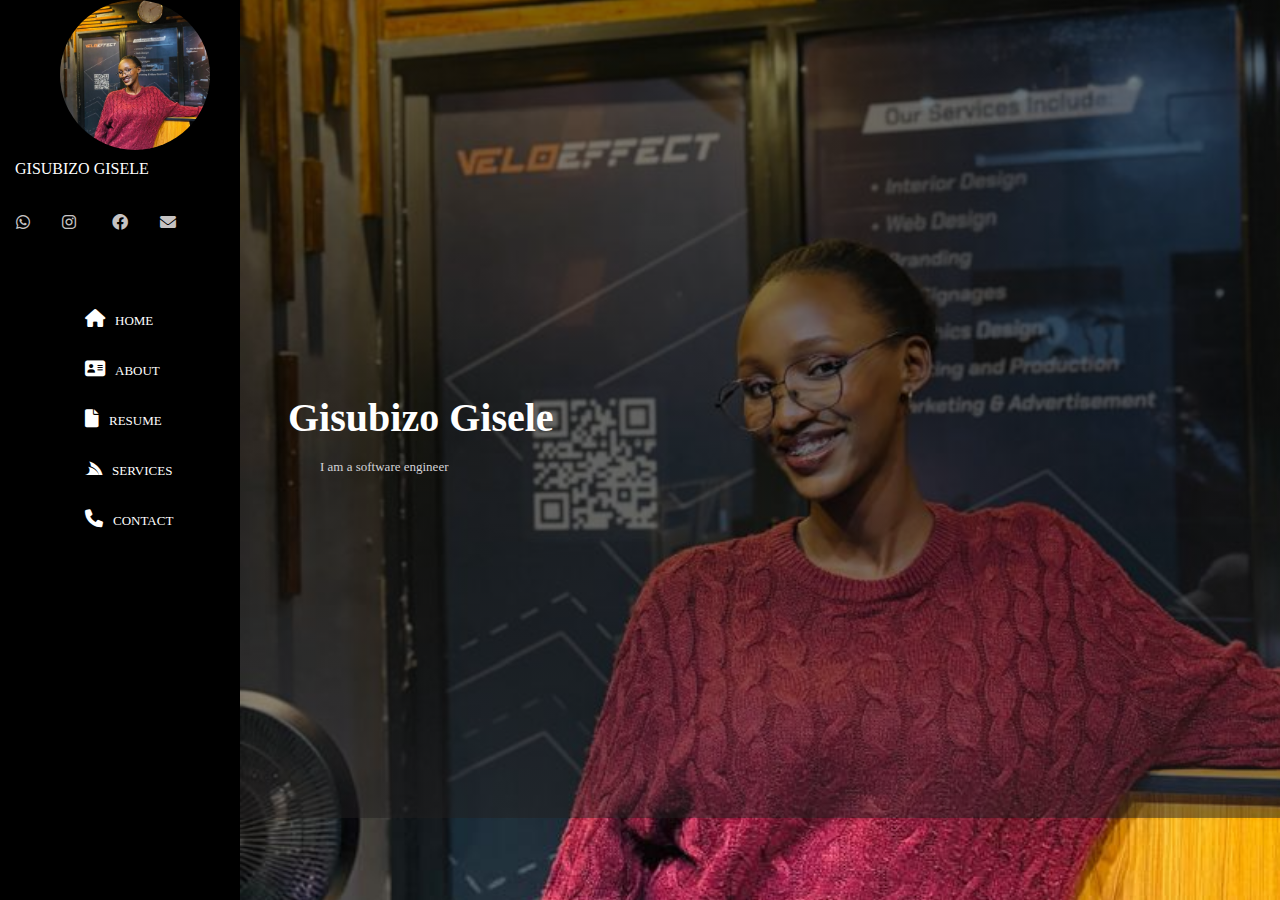
==== index.html @ d88c12ae "First release of my portifolio" ====
<!DOCTYPE html>
<html lang="en">
<head>
    <meta charset="UTF-8">
    <meta name="viewport" content="width=device-width, initial-scale=1.0">
    <link rel="stylesheet" href="style.css">
    <title>Personal portifolio</title>
    <link href="https://cdnjs.cloudflare.com/ajax/libs/font-awesome/6.0.0-beta3/css/all.min.css" rel="stylesheet">


    <link rel="stylesheet" href="https://cdnjs.cloudflare.com/ajax/libs/font-awesome/4.7.0/css/font-awesome.css" integrity="sha512-5A8nwdMOWrSz20fDsjczgUidUBR8liPYU+WymTZP1lmY9G6Oc7HlZv156XqnsgNUzTyMefFTcsFH/tnJE/+xBg==" crossorigin="anonymous" referrerpolicy="no-referrer" />
</head>
<body class="index-page">
   
   
    <section>
        <div class="nav">
            <div class="icons">
                <img src="me 22.jpg" alt="Profile Picture" class="round-image">

                <p>GISUBIZO GISELE</p>
                <i class="fa-brands fa-whatsapp" style="color: #c6c3c3;"></i><i class="fa-brands fa-instagram" style="color: #c6c3c3;"></i>
         
                <i class="fa-brands fa-facebook" style="color: #c6c3c3;"></i><i class="fa-solid fa-envelope" style="color: #c6c3c3;"></i>
            </div>
            <ul>
               
                <li><a href="index.html"><i class="fa-sharp fa-solid fa-house" style="color: #ffff;"></i>HOME</a></li>
                    <li><a href="about.html"><i class="fa-solid fa-address-card" style="color: #ffff;"></i>ABOUT</a></li>
                    <li><a href="resume.html"><i class="fa-sharp fa-solid fa-file" style="color: #ffff;"></i></i>RESUME</a></li>
                    <li><a href="services.html"><i class="fa-brands fa-servicestack" style="color: #ffff;"></i>SERVICES</a></li>
                    <li><a href="contact.html"><i class="fa-duotone fa-solid fa-phone" style="color: #ffff;"></i></i>CONTACT</a></li>
            </ul>
            
        </div>
        </section>
        <section class="content">
            <h1>Gisubizo Gisele</h1> <br>
           <p> I am a software engineer</p>
    
        </section>
        
</body>
</html>
---- style.css ----
.eb-garamond {
  font-family: "EB Garamond", serif;
  font-optical-sizing: auto;
  font-weight:400;
  font-style: italic;
}

*{
    margin: 0;
    padding: 0;
}
.index-page{
    background-color: rgb(0, 0, 0);
    background-image:linear-gradient(rgba(0, 0, 0, 0.5),rgba(0,0,0,0.5),rgba(33, 30, 30, 0.5)),url('me\ 22.jpg') ;
   background-size: cover;
   height: 73.1vh;
   background-position: 15rem;
background-repeat: no-repeat;

}
.round-image {
    width: 150px; /* Adjust to the desired size */
    height: 150px; /* Ensure height and width are equal */
    border-radius: 50%; /* Makes the image round */
    object-fit: cover; /* Ensures the image covers the area without stretching */
    position: absolute;
    top: -0.5px;
    
  }
.icons i{
    margin-bottom: 3rem;
    padding: 1em;
}
.icons p{
    color: #ffffff;
    margin-bottom: 20px;
    margin-left: 15px;
}

.nav{

    margin-top: 10rem;
    padding: 0;

}
.nav ul li {
    padding: 15px; 
 
  }
.nav a{
    text-decoration: none;
    color: #ffffff;
    display: block;
    font-family: 'Times New Roman', Times, serif;
   
    
    font-weight:lighter;
 font-size: small;
    margin-left: 70px;
    
}
.nav ul li i {
    margin-right: 10px; /* Adds space between icon and text */
    font-size: 18px; /* Adjust icon size */
  }
.content{
    color: #ffffff;
    margin-left: 18rem;
    position: relative;
    top: -150px;
}  
.content p{
 font-weight:lighter;
 font-size: small;
 color: rgb(211, 211, 216);
 margin-left: 2rem;
}
.content h1{
    font-weight: bolder;
    font-size:40px;
   
}
















*{
    margin: 0;
    padding: 0;
}

.nuv a{
    color: #fff;
    text-decoration: none;
    padding: 2em;
    font-size: 13px;


}
.nuv ul{
    display: flex;
    text-decoration: none;
    list-style-type: none;
    justify-content: left;
}
.nuv ul li{
    font-family: 'Times New Roman', Times, serif;
}

.about-page{
    background-color: black;
    color: #fff;
    font-family: sans-serif,Arial, Helvetica, sans-serif;

}

.about-content{
    text-align: left;
    padding: 10px;
    margin-left: 700px;
    max-width: 300rem;
    font-size: 15px;
    margin-top: 80px;
    
}
.about-content p{
    font-weight:lighter;
}
.about-content h1{
    margin-bottom: 1em;
    font-size:800;
}

img{
     border-radius: 100px;
    position:absolute;
    top: 40px;
    margin-left: 60px;
    width: 500px;

}





















.resume-page{
    background-color: black;
    color: #fff;
}
.resume img{
    width: 500px;
    height: 240px;
    border-radius: 32px;
   
    object-fit: cover;
    position:absolute;
    top:70px;
    left: -61px;
}
.content-resume{
    font-size: 15px;
    width: 73rem;
    padding:16px;
    margin-top: 20px;
    display: inline-flex;
  
}

.content-resume ul{
    list-style-type: none;
    
}

.r2,r3,r4,r5{
padding: 30px;

}

header{
margin-top: 17rem;
}

.sect1{
margin: 10px;
}
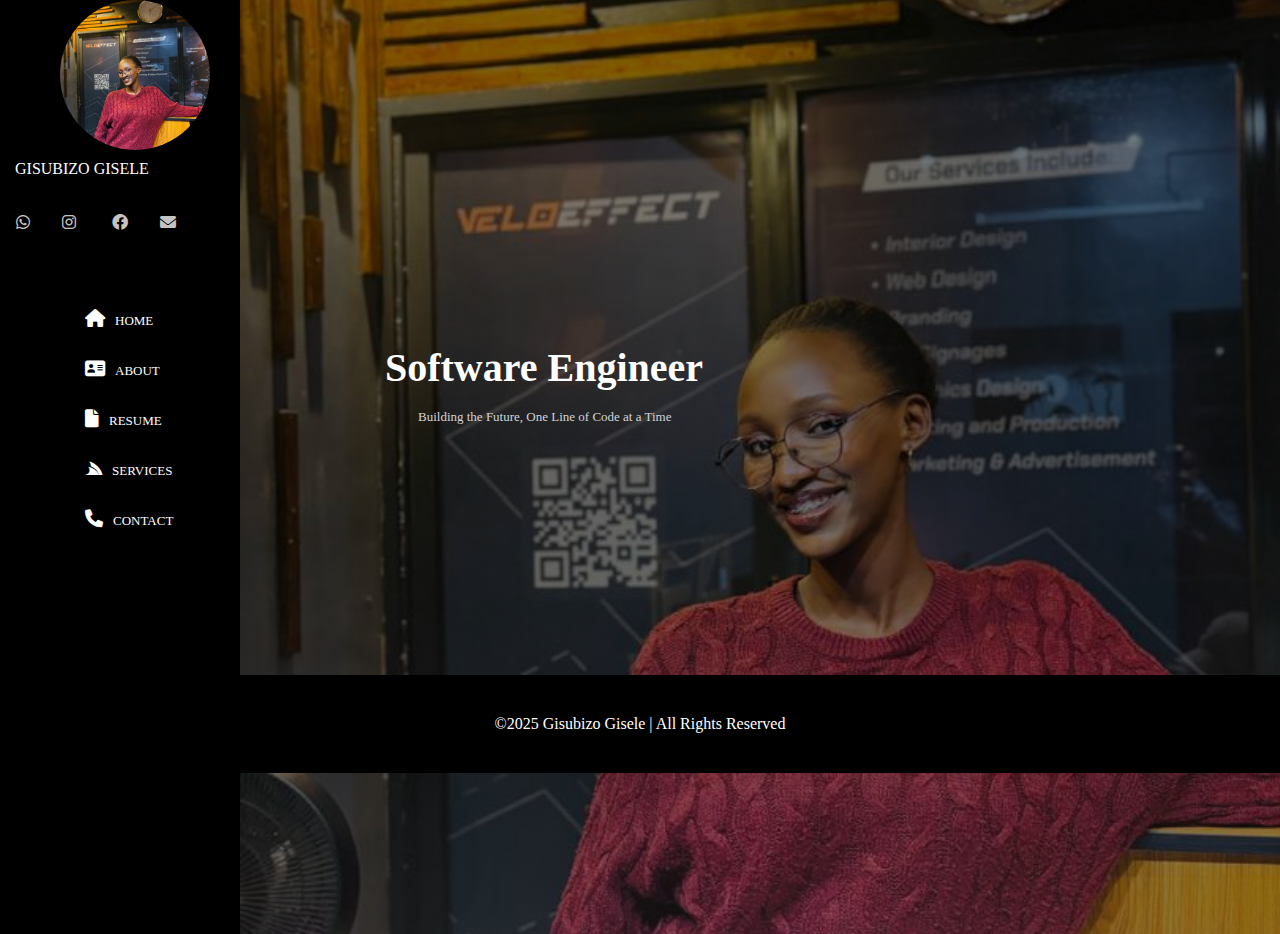
==== commit 7d6ec366: "Second phase of my portifolio website" ====
--- a/index.html
+++ b/index.html
@@ -35,10 +35,12 @@
         </div>
         </section>
         <section class="content">
-            <h1>Gisubizo Gisele</h1> <br>
-           <p> I am a software engineer</p>
+            <h1>Software Engineer</h1> <br>
+           <p> Building the Future, One Line of Code at a Time</p>
     
         </section>
-        
+      <footer>
+        &copy;2025 Gisubizo Gisele | All Rights Reserved
+      </footer>  
 </body>
 </html>--- a/style.css
+++ b/style.css
@@ -14,7 +14,7 @@
     background-color: rgb(0, 0, 0);
     background-image:linear-gradient(rgba(0, 0, 0, 0.5),rgba(0,0,0,0.5),rgba(33, 30, 30, 0.5)),url('me\ 22.jpg') ;
    background-size: cover;
-   height: 73.1vh;
+   height: 86vh;
    background-position: 15rem;
 background-repeat: no-repeat;
 
@@ -68,20 +68,34 @@
     color: #ffffff;
     margin-left: 18rem;
     position: relative;
-    top: -150px;
+    top: -250px;
 }  
 .content p{
  font-weight:lighter;
  font-size: small;
  color: rgb(211, 211, 216);
- margin-left: 2rem;
+ margin-left: 10em;
 }
 .content h1{
     font-weight: bolder;
     font-size:40px;
-   
-}
-
+    margin-right: 12em;
+    
+   
+}
+footer{
+    background-color: black;
+    color: rgb(255, 255, 255);
+    padding: 40px 90px; /* Increase padding to make the footer taller */
+    text-align: center;
+    position: relative;
+    bottom: 0;
+  }
+
+  .footer p {
+    margin: 0;
+    font-size: 16px;
+  }
 
 
 
@@ -126,6 +140,23 @@
     font-family: sans-serif,Arial, Helvetica, sans-serif;
 
 }
+
+.quote {
+    font-size: 14px;
+    justify-content: right;
+    position: absolute;
+    left: -20em;
+    top: 50em;
+    font-style: italic;
+    color: #ffffff;
+    max-width: 200px;
+    margin-top: 10px;
+    margin-left: 20em;
+    padding: 10px;
+    background-color: #000000;
+    border-left: 2.5px solid #ffffff;
+    border-radius: 5px;
+  }
 
 .about-content{
     text-align: left;
@@ -212,4 +243,180 @@
 
 .sect1{
 margin: 10px;
-}+}
+
+
+
+
+
+
+
+
+
+
+
+
+
+
+
+
+
+
+
+*{
+    margin: 0;
+    padding: 0;
+}
+
+body{
+    background-color: black;
+    color: #fff;
+    
+   
+    
+}
+
+.nuv-contact a{
+    color: #fff;
+    text-decoration: none;
+    padding: 2em;
+    font-size: 13px;
+}
+
+.nuv-contact ul{
+    display: flex;
+    text-decoration: none;
+    list-style-type: none;
+    justify-content: left;
+}
+
+
+.nuv-contact{
+    font-family: 'Times New Roman', Times, serif;
+}
+
+.contact-form{
+   justify-content: center;
+   
+   margin-top: 1em;
+    margin-left: 20em;
+        background-color: rgba(0, 0, 0, 0.6);  
+        padding:15px;
+        border-radius: 20px;  
+        border: 6px solid #ccc; 
+        box-shadow: 0 4px 8px rgba(0, 0, 0, 0.4); 
+        width: 500px;
+        text-align: center;   
+        max-height: 150vh;
+    
+}
+
+.contact-form h1{
+
+margin-top:3rem;
+margin-bottom: 10px;
+}
+
+.contact-form input,textarea{
+    
+    width: 70%;           
+    padding: 10px;
+    margin: 10px 0;
+    background-color: rgba(255, 255, 255, 0.2); 
+    color: white;         
+    border: 1px solid #fff; 
+    border-radius: 5px;   
+}
+.contact-form p{
+    color: #fff;
+    font-size: 15px;
+}
+.contact-form p{
+    position: absolute;
+    left: 23em;
+}
+.contact-form button{
+    background-color: #000000; 
+  color: white;               
+  padding: 10px 20px;
+  border: none;
+  border-radius: 5px;
+  cursor: pointer;
+  width: 100%;
+  margin-top: 10px;
+}
+
+.contact-form button:hover {
+    color: black;
+    background-color: #ffffff; 
+  }
+
+
+
+
+
+
+
+  *{
+    margin: 0;
+    padding: 0;
+}
+
+.service{
+    background-image:linear-gradient(rgba(0, 0, 0, 0.6),rgba(0,0,0,0.6),rgba(33, 30, 30, 0.6)),url('img/port.jpg') ;
+    color: #fff;
+    
+   
+    
+}
+
+.nuv-services a{
+    color: #fff;
+    text-decoration: none;
+    padding: 2em;
+    font-size: 13px;
+}
+
+.nuv-services ul{
+    display: flex;
+    text-decoration: none;
+    list-style-type: none;
+    justify-content: left;
+}
+
+
+.nuv-services{
+    font-family: 'Times New Roman', Times, serif;
+}
+
+h1{
+    margin-top: 50px;
+    text-align: center;
+    font-size: 60px;
+
+}
+
+.service-content{
+    margin-top: 50px;
+    display: flex;
+    padding: 30px;
+    justify-content: space-between;
+    gap: 20px;
+    padding: 40px;
+}
+
+.service-box{
+    background-color: rgba(80, 78, 78, 0.5); /* Semi-transparent background */
+    color: white; /* Text color for contrast */
+    padding: 20px;
+    border-radius: 10px;
+    width: 30%;
+    border: 5px solid rgb(0, 0, 0);
+    box-shadow: 0 4px 8px rgba(0, 0, 0, 0.2); /* Light shadow for depth */
+    transition: transform 0.3s ease;
+}
+.service-box h3{
+margin: 20px;
+font-size: 25px;
+}
+
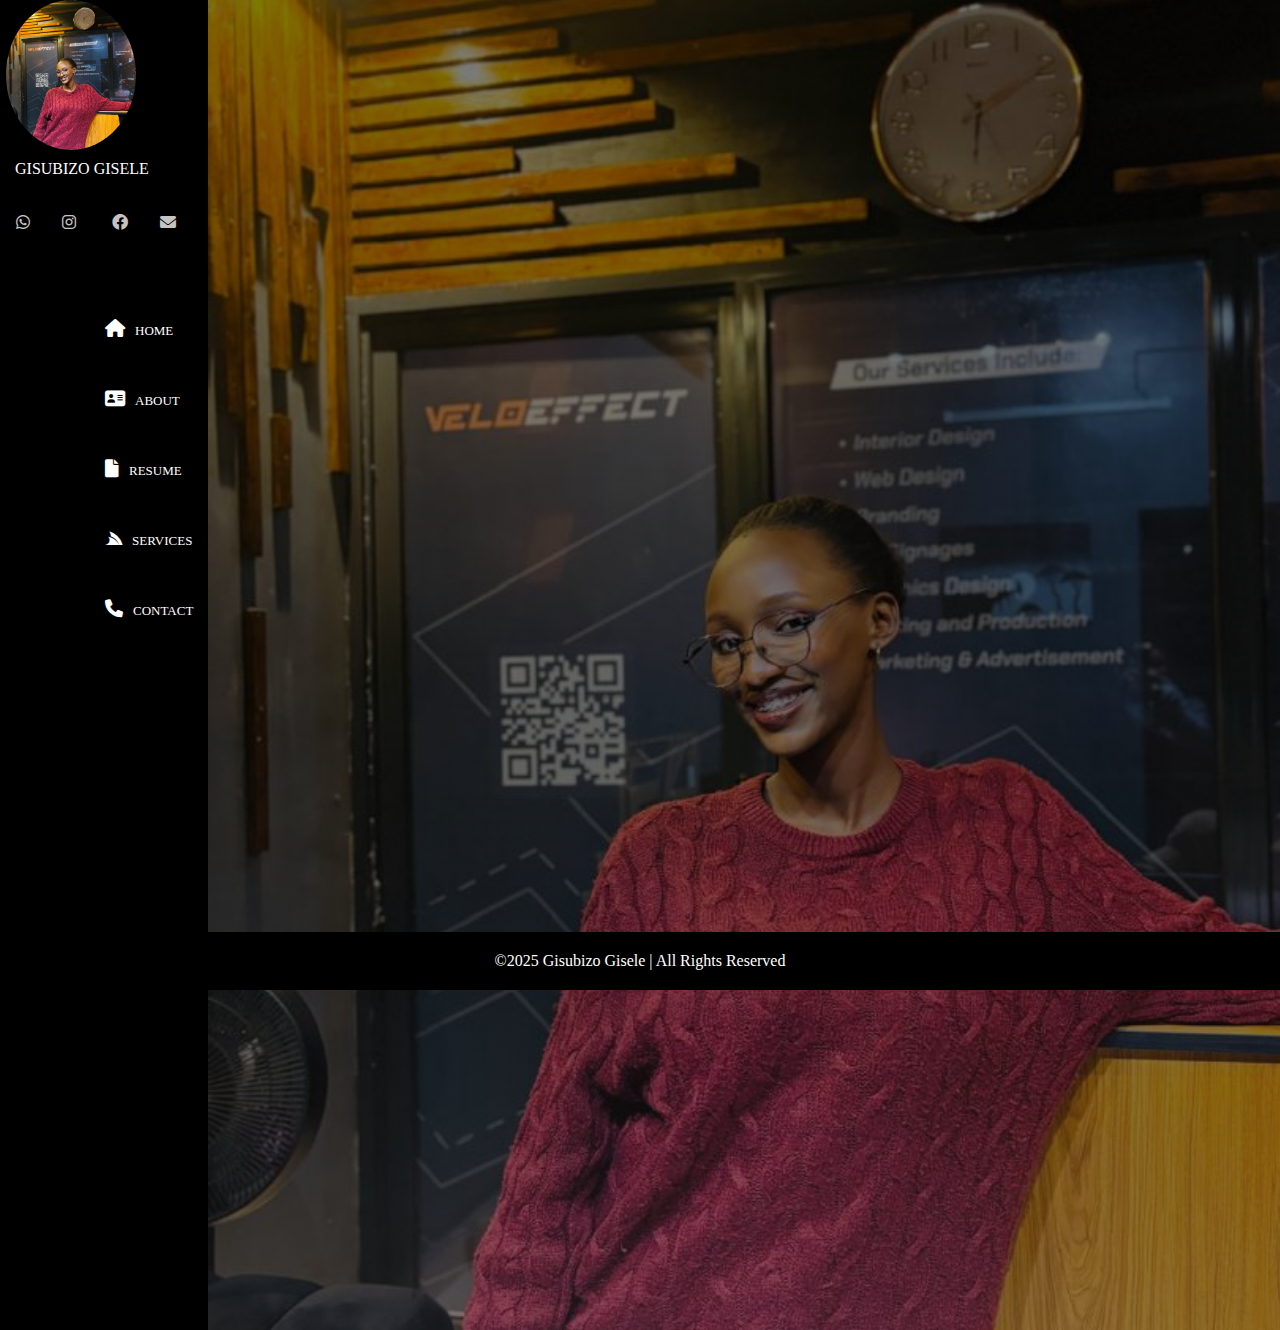
==== commit 474c4974: "almost to the finish line" ====
--- a/index.html
+++ b/index.html
@@ -36,8 +36,10 @@
         </section>
         <section class="content">
             <h1>Software Engineer</h1> <br>
-           <p> Building the Future, One Line of Code at a Time</p>
-    
+            <p> Building the Future, One Line of Code at a Time</p>
+       
+<h6>Get Inspired</h6>
+
         </section>
       <footer>
         &copy;2025 Gisubizo Gisele | All Rights Reserved
--- a/style.css
+++ b/style.css
@@ -14,18 +14,19 @@
     background-color: rgb(0, 0, 0);
     background-image:linear-gradient(rgba(0, 0, 0, 0.5),rgba(0,0,0,0.5),rgba(33, 30, 30, 0.5)),url('me\ 22.jpg') ;
    background-size: cover;
-   height: 86vh;
-   background-position: 15rem;
+   height: 130vh;
+   background-position: 13rem;
 background-repeat: no-repeat;
 
 }
 .round-image {
-    width: 150px; /* Adjust to the desired size */
+    width: 130px; /* Adjust to the desired size */
     height: 150px; /* Ensure height and width are equal */
     border-radius: 50%; /* Makes the image round */
     object-fit: cover; /* Ensures the image covers the area without stretching */
     position: absolute;
     top: -0.5px;
+    margin-left: 5.5px;
     
   }
 .icons i{
@@ -38,6 +39,7 @@
     margin-left: 15px;
 }
 
+
 .nav{
 
     margin-top: 10rem;
@@ -59,16 +61,36 @@
  font-size: small;
     margin-left: 70px;
     
-}
+    
+}
+
+.nav ul li a {
+    text-decoration: none;
+    color: #fff; /* White text color by default */
+    padding: 10px 20px;
+    display: block;
+    background-color: transparent; /* No background by default */
+    transition: background-color 0.3s, color 0.3s;
+}
+
+.nav ul li a:hover {
+   
+    color: #ed2b2b; /* Keep text white on hover */
+    
+}
+
 .nav ul li i {
     margin-right: 10px; /* Adds space between icon and text */
     font-size: 18px; /* Adjust icon size */
-  }
+  
+  }
+
+  
 .content{
     color: #ffffff;
     margin-left: 18rem;
     position: relative;
-    top: -250px;
+    top: -100rem;
 }  
 .content p{
  font-weight:lighter;
@@ -76,6 +98,13 @@
  color: rgb(211, 211, 216);
  margin-left: 10em;
 }
+.content h1::first-letter{
+    font-size: 3em;
+    font-weight: bold;
+    color: #ffffff;
+    text-shadow: 10px 10px 5px rgba(255, 25, 0, 0.671);
+}
+
 .content h1{
     font-weight: bolder;
     font-size:40px;
@@ -83,10 +112,20 @@
     
    
 }
+
+.content h6{
+    color: rgb(0, 0, 0);
+    font-family: 'Times New Roman', Times, serif;
+    margin-left:10em ;
+    margin-top: 5em;
+
+}
+
+
 footer{
     background-color: black;
     color: rgb(255, 255, 255);
-    padding: 40px 90px; /* Increase padding to make the footer taller */
+    padding: 20px 50px; /* Increase padding to make the footer taller */
     text-align: center;
     position: relative;
     bottom: 0;
@@ -131,7 +170,15 @@
     justify-content: left;
 }
 .nuv ul li{
+   
     font-family: 'Times New Roman', Times, serif;
+    transition:  color 0.3s;
+}
+
+.nuv ul li a:hover {
+   
+    color: #ed2b2b; /* Keep text white on hover */
+    
 }
 
 .about-page{
@@ -281,24 +328,33 @@
     text-decoration: none;
     padding: 2em;
     font-size: 13px;
-}
+    transition: background-color 0.3s, color 0.3s;
+}
+
 
 .nuv-contact ul{
     display: flex;
     text-decoration: none;
     list-style-type: none;
     justify-content: left;
-}
-
+   
+}
 
 .nuv-contact{
     font-family: 'Times New Roman', Times, serif;
 }
 
+
+.nuv-contact ul li a:hover {
+   
+    color: #ed2b2b; /* Keep text white on hover */
+    
+}
+
 .contact-form{
    justify-content: center;
    
-   margin-top: 1em;
+   margin-top: 2em;
     margin-left: 20em;
         background-color: rgba(0, 0, 0, 0.6);  
         padding:15px;
@@ -375,6 +431,13 @@
     text-decoration: none;
     padding: 2em;
     font-size: 13px;
+    transition: background-color 0.3s, color 0.3s;
+}
+
+.nuv-services ul li a:hover {
+   
+    color: #ed2b2b; /* Keep text white on hover */
+    
 }
 
 .nuv-services ul{
@@ -393,6 +456,7 @@
     margin-top: 50px;
     text-align: center;
     font-size: 60px;
+ 
 
 }
 
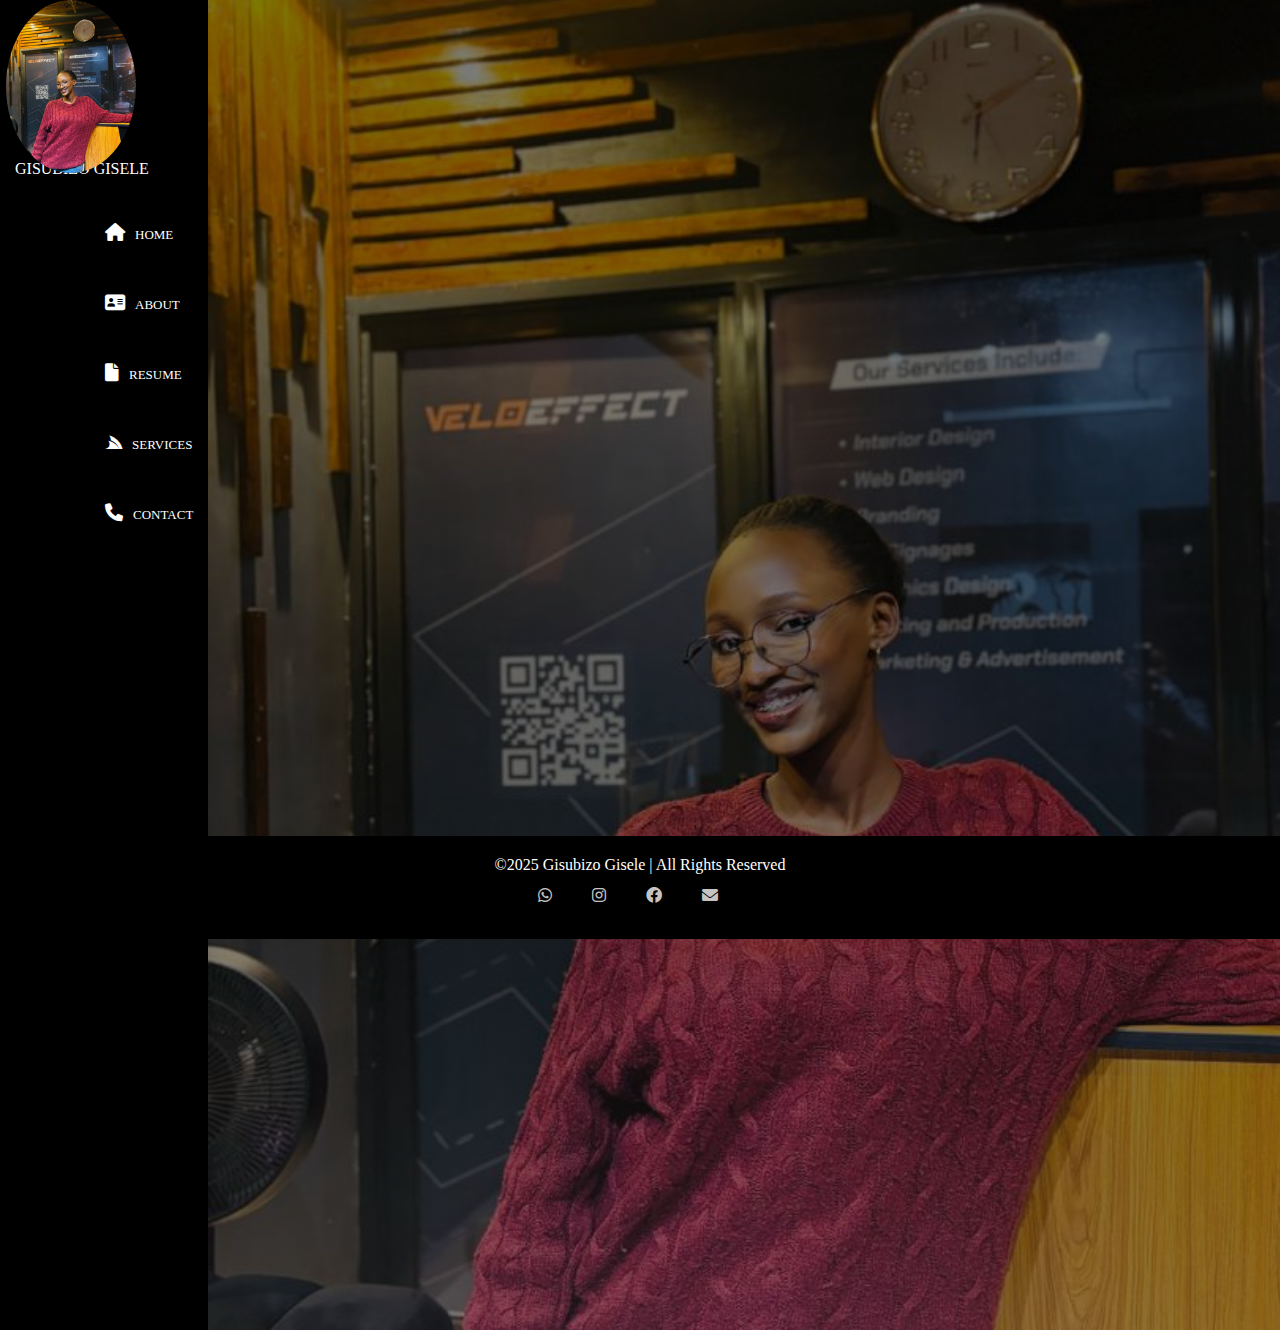
==== commit a45c36a8: "another round of modification" ====
--- a/index.html
+++ b/index.html
@@ -19,9 +19,7 @@
                 <img src="me 22.jpg" alt="Profile Picture" class="round-image">
 
                 <p>GISUBIZO GISELE</p>
-                <i class="fa-brands fa-whatsapp" style="color: #c6c3c3;"></i><i class="fa-brands fa-instagram" style="color: #c6c3c3;"></i>
-         
-                <i class="fa-brands fa-facebook" style="color: #c6c3c3;"></i><i class="fa-solid fa-envelope" style="color: #c6c3c3;"></i>
+                
             </div>
             <ul>
                
@@ -43,6 +41,10 @@
         </section>
       <footer>
         &copy;2025 Gisubizo Gisele | All Rights Reserved
+        <div class="icons-top">
+            <a href="https://wa.me/0798735953"><i class="fa-brands fa-whatsapp" style="color: #c6c3c3;"></i></a><a href=""><i class="fa-brands fa-instagram" style="color: #c6c3c3;"></i></a>
+            <a href=""><i class="fa-brands fa-facebook" style="color: #c6c3c3;"></i></a><a href=""><i class="fa-solid fa-envelope" style="color: #c6c3c3;"></i></a>
+        </div>
       </footer>  
 </body>
 </html>--- a/style.css
+++ b/style.css
@@ -9,6 +9,8 @@
 *{
     margin: 0;
     padding: 0;
+  
+   
 }
 .index-page{
     background-color: rgb(0, 0, 0);
@@ -20,15 +22,30 @@
 
 }
 .round-image {
-    width: 130px; /* Adjust to the desired size */
-    height: 150px; /* Ensure height and width are equal */
-    border-radius: 50%; /* Makes the image round */
-    object-fit: cover; /* Ensures the image covers the area without stretching */
+    width: 130px; 
+    border-radius: 50%; 
+    object-fit: cover; 
     position: absolute;
     top: -0.5px;
     margin-left: 5.5px;
     
   }
+
+  .icons-top{
+    
+    display:flex;
+    margin-top: 13px;
+    padding-left: 28em;
+    width: 10em;
+    text-align: center;
+    text-indent: 20px;
+    height:2em ;
+    transition:background-color 0.3s, color 0.3s; ;
+   
+  }
+
+  
+
 .icons i{
     margin-bottom: 3rem;
     padding: 1em;
@@ -66,22 +83,22 @@
 
 .nav ul li a {
     text-decoration: none;
-    color: #fff; /* White text color by default */
+    color: #fff; 
     padding: 10px 20px;
     display: block;
-    background-color: transparent; /* No background by default */
+    background-color: transparent; 
     transition: background-color 0.3s, color 0.3s;
 }
 
 .nav ul li a:hover {
    
-    color: #ed2b2b; /* Keep text white on hover */
+    color: #ed2b2b;
     
 }
 
 .nav ul li i {
-    margin-right: 10px; /* Adds space between icon and text */
-    font-size: 18px; /* Adjust icon size */
+    margin-right: 10px; 
+    font-size: 18px; 
   
   }
 
@@ -125,7 +142,7 @@
 footer{
     background-color: black;
     color: rgb(255, 255, 255);
-    padding: 20px 50px; /* Increase padding to make the footer taller */
+    padding: 20px 50px; 
     text-align: center;
     position: relative;
     bottom: 0;
@@ -177,7 +194,7 @@
 
 .nuv ul li a:hover {
    
-    color: #ed2b2b; /* Keep text white on hover */
+    color: #ed2b2b; 
     
 }
 
@@ -347,14 +364,14 @@
 
 .nuv-contact ul li a:hover {
    
-    color: #ed2b2b; /* Keep text white on hover */
+    color: #ed2b2b; 
     
 }
 
 .contact-form{
    justify-content: center;
    
-   margin-top: 2em;
+   margin-top: 1em;
     margin-left: 20em;
         background-color: rgba(0, 0, 0, 0.6);  
         padding:15px;
@@ -436,8 +453,7 @@
 
 .nuv-services ul li a:hover {
    
-    color: #ed2b2b; /* Keep text white on hover */
-    
+    color: #ed2b2b; 
 }
 
 .nuv-services ul{
@@ -456,7 +472,7 @@
     margin-top: 50px;
     text-align: center;
     font-size: 60px;
- 
+    text-decoration: dashed 2px solid red;
 
 }
 
@@ -470,13 +486,13 @@
 }
 
 .service-box{
-    background-color: rgba(80, 78, 78, 0.5); /* Semi-transparent background */
-    color: white; /* Text color for contrast */
+    background-color: rgba(80, 78, 78, 0.5); 
+    color: white; 
     padding: 20px;
     border-radius: 10px;
     width: 30%;
     border: 5px solid rgb(0, 0, 0);
-    box-shadow: 0 4px 8px rgba(0, 0, 0, 0.2); /* Light shadow for depth */
+    box-shadow: 0 4px 8px rgba(0, 0, 0, 0.2); 
     transition: transform 0.3s ease;
 }
 .service-box h3{
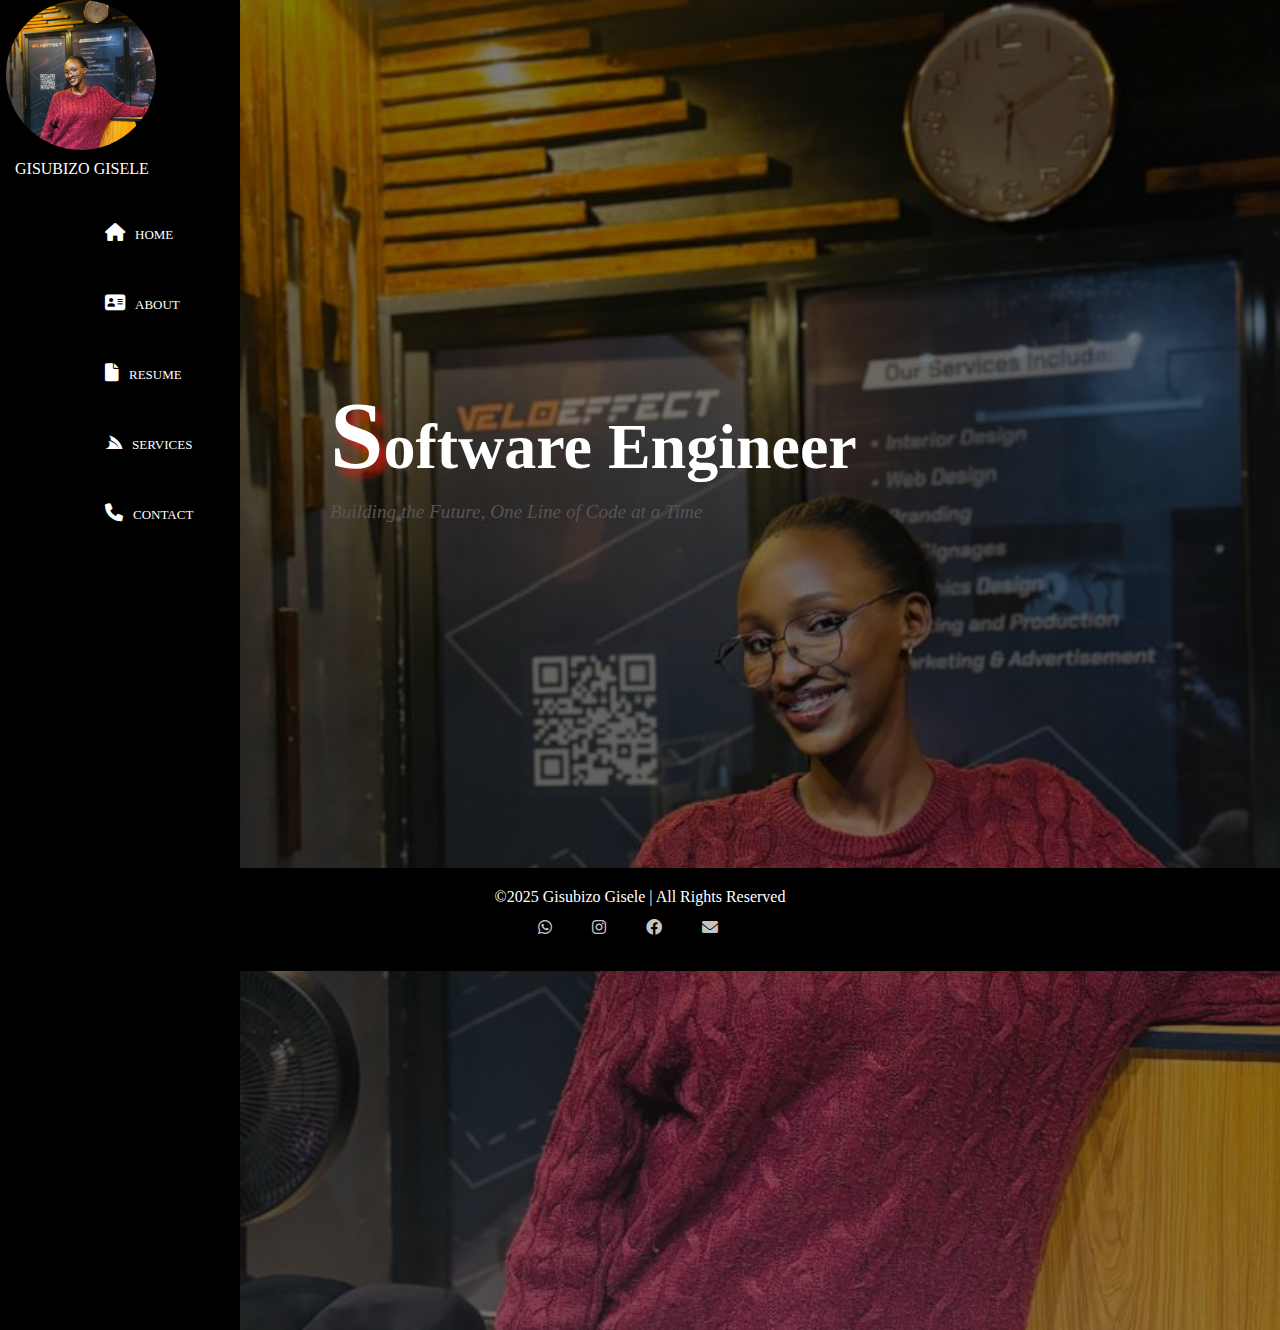
==== commit 167798be: "Finally we are heregit add --all!" ====
--- a/index.html
+++ b/index.html
@@ -34,16 +34,15 @@
         </section>
         <section class="content">
             <h1>Software Engineer</h1> <br>
-            <p> Building the Future, One Line of Code at a Time</p>
+            <p> <i>Building the Future, One Line of Code at a Time</i></p>
        
-<h6>Get Inspired</h6>
 
         </section>
       <footer>
         &copy;2025 Gisubizo Gisele | All Rights Reserved
         <div class="icons-top">
-            <a href="https://wa.me/0798735953"><i class="fa-brands fa-whatsapp" style="color: #c6c3c3;"></i></a><a href=""><i class="fa-brands fa-instagram" style="color: #c6c3c3;"></i></a>
-            <a href=""><i class="fa-brands fa-facebook" style="color: #c6c3c3;"></i></a><a href=""><i class="fa-solid fa-envelope" style="color: #c6c3c3;"></i></a>
+            <a href="https://wa.me/0798735953"><i class="fa-brands fa-whatsapp" style="color: #c6c3c3;"></i></a><a href="https://www.instagram.com/_gisubizo_"><i class="fa-brands fa-instagram" style="color: #c6c3c3;"></i></a>
+            <a href=""><i class="fa-brands fa-facebook" style="color: #c6c3c3;"></i></a><a href="mailto:gisubizogisele88@gmail.com"><i class="fa-solid fa-envelope" style="color: #c6c3c3;"></i></a>
         </div>
       </footer>  
 </body>
--- a/style.css
+++ b/style.css
@@ -9,6 +9,8 @@
 *{
     margin: 0;
     padding: 0;
+   
+
   
    
 }
@@ -17,12 +19,14 @@
     background-image:linear-gradient(rgba(0, 0, 0, 0.5),rgba(0,0,0,0.5),rgba(33, 30, 30, 0.5)),url('me\ 22.jpg') ;
    background-size: cover;
    height: 130vh;
-   background-position: 13rem;
+   background-position: 15rem;
 background-repeat: no-repeat;
 
+
 }
 .round-image {
-    width: 130px; 
+    width: 150px;
+    height: 150px; 
     border-radius: 50%; 
     object-fit: cover; 
     position: absolute;
@@ -103,49 +107,48 @@
   }
 
   
-.content{
-    color: #ffffff;
-    margin-left: 18rem;
-    position: relative;
-    top: -100rem;
-}  
+  .content {
+    padding: 10px;
+  margin-left: 20em;
+  position: absolute;
+  top: 20em;
+  color: #ffffff;
+}
+
+.content h1 {
+    font-size: 4em;
+
+    display: inline-block;
+}
+
 .content p{
- font-weight:lighter;
- font-size: small;
- color: rgb(211, 211, 216);
- margin-left: 10em;
-}
+font-size: 14px;
+color: #f5f1f1;
+}
+
 .content h1::first-letter{
-    font-size: 3em;
-    font-weight: bold;
-    color: #ffffff;
-    text-shadow: 10px 10px 5px rgba(255, 25, 0, 0.671);
-}
-
-.content h1{
-    font-weight: bolder;
-    font-size:40px;
-    margin-right: 12em;
-    
-   
-}
-
-.content h6{
-    color: rgb(0, 0, 0);
-    font-family: 'Times New Roman', Times, serif;
-    margin-left:10em ;
-    margin-top: 5em;
-
-}
+    font-size: 1.5em; /* Make the first letter slightly larger */
+    color: #ffffff; /* Regular color for the first letter */
+    text-shadow: 7px 7px 10px rgba(255, 25, 25, 0.7); /* Dark red shadow */
+}
+
+.content p {
+    font-size: 1.2em;
+    color: #555;
+    margin-top: 10px;
+}
+
+
 
 
 footer{
     background-color: black;
     color: rgb(255, 255, 255);
     padding: 20px 50px; 
+   margin-top: 20em;
     text-align: center;
-    position: relative;
-    bottom: 0;
+   
+    
   }
 
   .footer p {
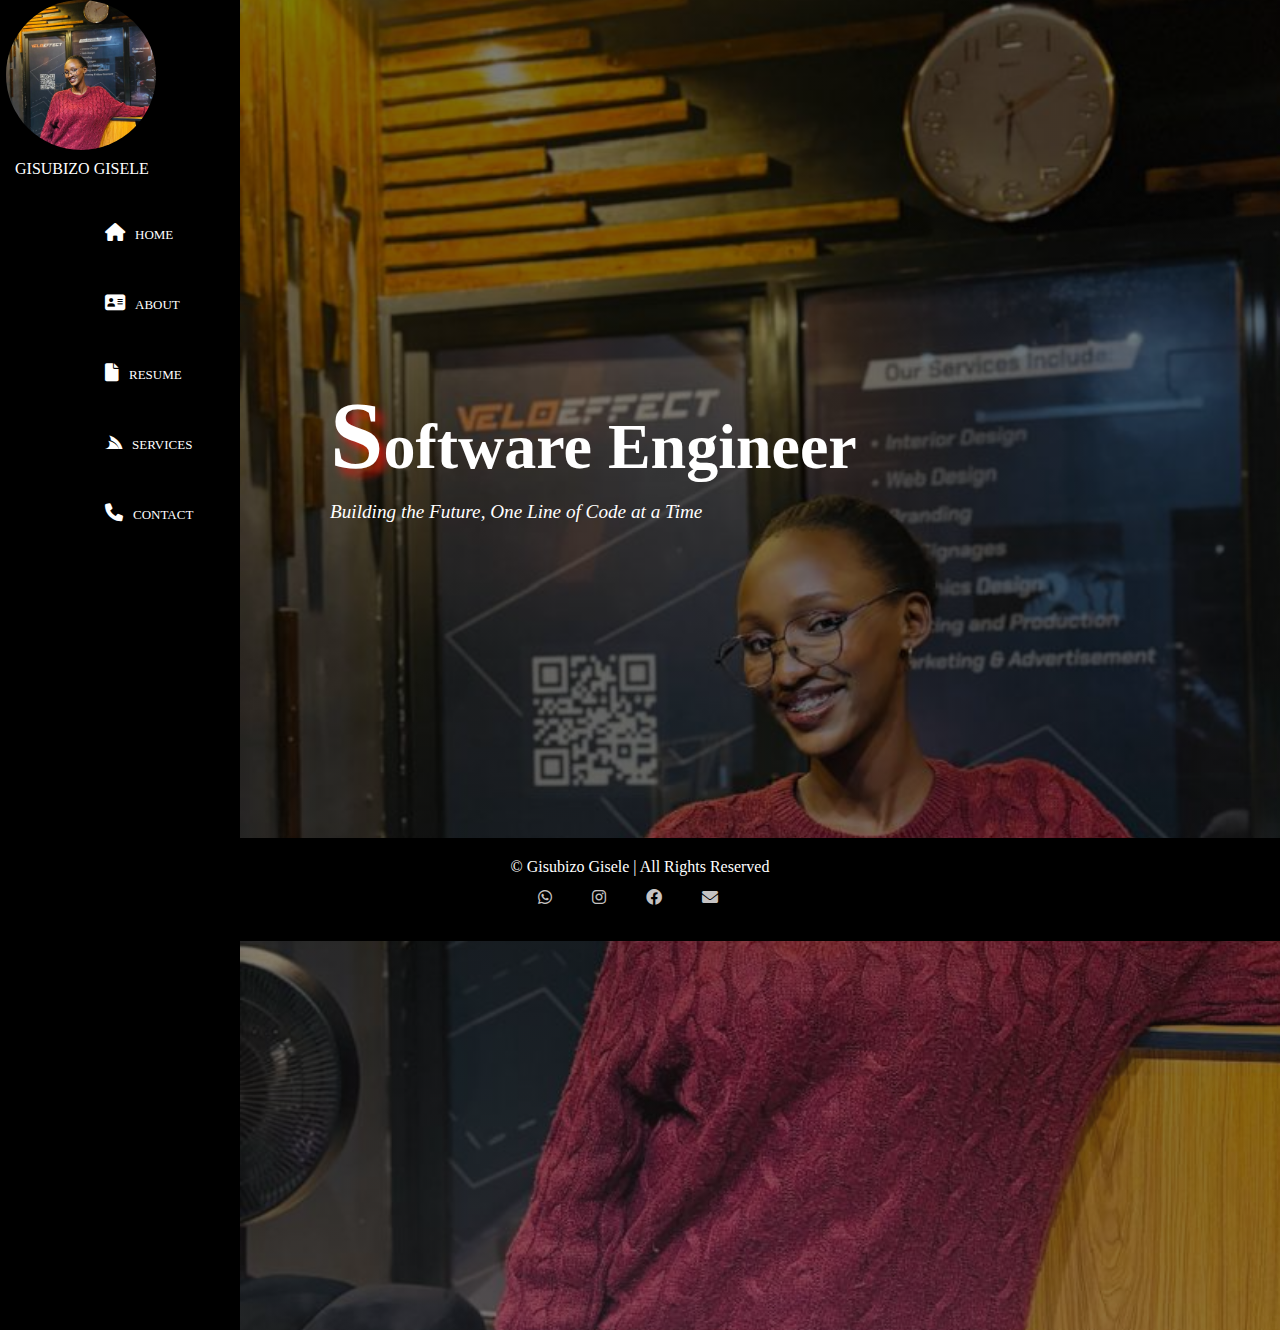
==== commit 8531df00: "making responsive change to my website" ====
--- a/index.html
+++ b/index.html
@@ -39,10 +39,12 @@
 
         </section>
       <footer>
-        &copy;2025 Gisubizo Gisele | All Rights Reserved
-        <div class="icons-top">
-            <a href="https://wa.me/0798735953"><i class="fa-brands fa-whatsapp" style="color: #c6c3c3;"></i></a><a href="https://www.instagram.com/_gisubizo_"><i class="fa-brands fa-instagram" style="color: #c6c3c3;"></i></a>
-            <a href=""><i class="fa-brands fa-facebook" style="color: #c6c3c3;"></i></a><a href="mailto:gisubizogisele88@gmail.com"><i class="fa-solid fa-envelope" style="color: #c6c3c3;"></i></a>
+        &copy; Gisubizo Gisele | All Rights Reserved
+        <div class="icons-top" style="display: flex; justify-content: flex-start;">
+            
+                <a href="https://wa.me/0798735953"><i class="fa-brands fa-whatsapp" style="color: #c6c3c3;"></i></a><a href="https://www.instagram.com/_gisubizo_"><i class="fa-brands fa-instagram" style="color: #c6c3c3;"></i></a>
+                <a href=""><i class="fa-brands fa-facebook" style="color: #c6c3c3;"></i></a><a href="mailto:gisubizogisele88@gmail.com"><i class="fa-solid fa-envelope" style="color: #c6c3c3;"></i></a>
+            
         </div>
       </footer>  
 </body>
--- a/style.css
+++ b/style.css
@@ -127,48 +127,366 @@
 }
 
 .content h1::first-letter{
-    font-size: 1.5em; /* Make the first letter slightly larger */
-    color: #ffffff; /* Regular color for the first letter */
-    text-shadow: 7px 7px 10px rgba(255, 25, 25, 0.7); /* Dark red shadow */
+    font-size: 1.5em; 
+    color: #ffffff; 
+    text-shadow: 7px 7px 10px rgba(255, 25, 25, 0.7); 
 }
 
 .content p {
     font-size: 1.2em;
-    color: #555;
+    color: #ffffff;
     margin-top: 10px;
 }
 
 
 
 
-footer{
+
+footer {
+  background-color: black;
+  color:white;
+  padding: 20px 50px;
+  text-align: center; 
+ margin-top: 290px;
+}
+
+.footer-icons-top{
+  display: flex;
+  justify-content: flex-start; /* Align icons to the left */
+  gap: 20px; /* Space between icons */
+  padding: 10px 0;
+  justify-content: center; /* This will center the icons on mobile */
+}
+
+.footer-icons-top i {
+  font-size: 2rem; /* Icon size */
+  color: white;
+  cursor: pointer;
+  transition: color 0.3s ease;
+}
+
+.footer-icons-top i:hover {
+  color: #ed2b2b; /* Hover effect: change color */
+}
+
+
+
+/*-------home----*/
+
+@media (max-width: 480px) {
+    /* Styles for small mobile devices */
+    *{
+      margin: 0;
+      padding: 0;
+     
+  
+    
+     
+  }
+  .index-page{
+      background-color: rgb(0, 0, 0);
+      background-image:linear-gradient(rgba(0, 0, 0, 0.5),rgba(0,0,0,0.5),rgba(33, 30, 30, 0.5)),url('me\ 22.jpg') ;
+     background-size: cover;
+     height: 130vh;
+     background-position: 8rem;
+  background-repeat: no-repeat;
+  
+  
+  }
+  .round-image {
+      width: 50px;
+      height: 500px; 
+      border-radius: 50%; 
+      object-fit: cover; 
+      position: absolute;
+      top: -0.2px;
+      margin-left: 2.5px;
+      
+    }
+  
+    .icons-top{
+      
+      display:flex;
+      margin-top: 6px;
+      padding-left: 13em;
+      width: 5em;
+      text-align: center;
+      text-indent: 10px;
+      height:1em ;
+      transition:background-color 0.3s, color 0.3s; ;
+     
+    }
+  
+    
+  
+  .icons i{
+      margin-bottom: 1rem;
+      padding: 0.5em;
+  }
+  .icons p{
+      color: #ffffff;
+      margin-bottom: 1%;
+      margin-left: 7px;
+  }
+  
+  
+  .nav{
+  
+      margin-top: 5rem;
+      padding: 0;
+  
+  }
+  .nav ul li {
+      padding: 7px; 
+   
+    }
+  .nav a{
+      text-decoration: none;
+      color: #ffffff;
+      display: block;
+      font-family: 'Times New Roman', Times, serif;
+     
+      
+      font-weight:lighter;
+   font-size: small;
+      margin-left: 20px;
+      
+      
+  }
+  
+  .nav ul li a {
+      text-decoration: none;
+      color: #fff; 
+      padding: 3px 7px;
+      display: block;
+      background-color: transparent; 
+      transition: background-color 0.3s, color 0.3s;
+  }
+  
+  .nav ul li a:hover {
+     
+      color: #ed2b2b;
+      
+  }
+  
+  .nav ul li i {
+      margin-right: 5px; 
+      font-size: 8px; 
+    
+    }
+  
+    
+    .content {
+      padding: 5px;
+    margin-left: 10em;
+    position: absolute;
+    top: 10em;
+    color: #ffffff;
+  }
+  
+  .content h1 {
+      font-size: 2em;
+  
+      display: inline-block;
+  }
+  
+  .content p{
+  font-size: 7px;
+  color: #f5f1f1;
+  }
+  
+  .content h1::first-letter{
+      font-size: 0.5em; 
+      color: #ffffff; 
+      text-shadow: 7px 7px 10px rgba(255, 25, 25, 0.7); 
+  }
+  
+  .content p {
+      font-size: 0.5em;
+      color: #ffffff;
+      margin-top: 10px;
+  }
+  
+  
+  
+  
+  
+  footer {
     background-color: black;
-    color: rgb(255, 255, 255);
-    padding: 20px 50px; 
-   margin-top: 20em;
-    text-align: center;
-   
-    
-  }
-
-  .footer p {
-    margin: 0;
-    font-size: 16px;
-  }
-
-
-
-
-
-
-
-
-
-
-
-
-
-
+    color:white;
+    padding: 10px 20px;
+    text-align: center; 
+   margin-top: 300px;
+  }
+  
+  .footer-icons-top{
+    display: flex;
+    justify-content: flex-start; /* Align icons to the left */
+    gap: 5px; /* Space between icons */
+    padding: 6px 0;
+    justify-content: center; /* This will center the icons on mobile */
+  }
+  
+  .footer-icons-top i {
+    font-size: 1rem; /* Icon size */
+    color: white;
+    cursor: pointer;
+    transition: color 0.3s ease;
+  }
+  }
+  
+  @media (max-width: 768px) {
+    /* Styles for mobile devices */
+    .index-page{
+      height: 110vh;  
+      background-position: center center;  
+      
+      background-color: rgb(0, 0, 0);
+      background-image:linear-gradient(rgba(0, 0, 0, 0.5),rgba(0,0,0,0.5),rgba(33, 30, 30, 0.5)),url('me\ 22.jpg') ;
+     background-size: cover;
+    
+  background-repeat: no-repeat;
+  
+     }
+     .round-image {
+      width: 100px;
+      height: 100px; 
+      border-radius: 50%; 
+      object-fit: cover; 
+      position: absolute;
+      
+      margin-left: 1px;
+      
+    }
+  
+    .icons-top{
+      
+      display:flex;
+      margin-top: 10px;
+      padding-left: 20em;
+      width: 6em;
+      text-align: center;
+      text-indent: 20px;
+      height:2em ;
+      transition:background-color 0.3s, color 0.3s; ;
+     
+    }
+  
+    
+  
+  .icons i{
+      margin-bottom: 1rem;
+      padding: 0.5em;
+  }
+  .icons p{
+      color: #ffffff;
+      margin-bottom: 15%;
+      margin-left: 10px;
+  }
+  
+  
+  .nav{
+  
+      margin-top: 6rem;
+      padding: 0;
+  
+  }
+  .nav ul li {
+      padding: 10px; 
+   
+    }
+  .nav a{
+      text-decoration: none;
+      color: #ffffff;
+      display: block;
+      font-family: 'Times New Roman', Times, serif;
+     
+      
+      font-weight:lighter;
+   font-size: small;
+      margin-left: 40px;
+      
+      
+  }
+  
+  .nav ul li a {
+      text-decoration: none;
+      color: #fff; 
+      padding: 5px 10px;
+      display: block;
+      background-color: transparent; 
+      transition: background-color 0.3s, color 0.3s;
+  }
+  
+  .nav ul li a:hover {
+     
+      color: #ed2b2b;
+      
+  }
+  
+  .nav ul li i {
+      margin-right: 5px; 
+      font-size: 12px; 
+    
+    }
+  
+    
+    .content {
+      padding: 5px;
+    margin-left: 10em;
+    position: absolute;
+    top: 10em;
+    color: #ffffff;
+  }
+  
+  .content h1 {
+      font-size: 2em;
+  
+      display: inline-block;
+  }
+  
+  .content p{
+  font-size: 20px;
+  color: #f5f1f1;
+  }
+  
+  .content h1::first-letter{
+      font-size: 1.5em; 
+      color: #ffffff; 
+      text-shadow: 7px 7px 10px rgba(255, 25, 25, 0.7); 
+  }
+  
+  .content p {
+      font-size: 1em;
+      color: #ffffff;
+      margin-top: 5px;
+  }
+  footer {
+      padding: 5px 5px; 
+      margin-left: -10rem;
+      margin-top: 300px;
+      
+    }
+  
+  footer{
+      font-size: 12.5px;
+  }
+    .icons-top {
+      justify-content: flex-start; /* Center the icons on smaller screens */
+      gap: 0.5px;
+       /* Reduce space between icons on smaller screens */
+    }
+  
+    .icons-top i {
+      font-size: 0.9rem; /* Reduce icon size for mobile */
+     
+    }
+  }
+  
+  
+  
+  
+  
 
 *{
     margin: 0;
@@ -250,7 +568,176 @@
     width: 500px;
 
 }
-
+@media (max-width: 480px) {
+    /* Styles for small mobile devices */
+    *{
+        margin: 0;
+        padding: 0;
+    }
+    .about-page{
+       
+        height: 40px;
+        display:inline-block;
+    }
+    
+    .nuv a{
+        color: #fff;
+        text-decoration: none;
+        padding: 1em;
+        font-size: 1px;
+    
+    
+    }
+    .nuv ul{
+        display: flex;
+        text-decoration: none;
+        list-style-type: none;
+        justify-content: left;
+    }
+    .nuv ul li{
+       
+        font-family: 'Times New Roman', Times, serif;
+        transition:  color 0.3s;
+    }
+    
+    .nuv ul li a:hover {
+       
+        color: #ed2b2b; 
+        
+    }
+    
+    .about-page{
+        background-color: black;
+        color: #fff;
+        font-family: sans-serif,Arial, Helvetica, sans-serif;
+    
+    }
+    
+    .quote {
+        font-size: 15px;
+        justify-content: right;
+        position: absolute;
+        left: -10em;
+        bottom: -10em;
+        font-style: italic;
+        color: #ffffff;
+        max-width: 100px;
+        margin-top: 5px;
+        margin-left: 10em;
+        padding: 5px;
+        background-color: #000000;
+        border-left: 2.5px solid #ffffff;
+        border-radius: 5px;
+      }
+    
+    .about-content{
+        text-align: left;
+        padding: 10px;
+        margin-left: 700px;
+        max-width: 300rem;
+        font-size: 17px;
+        margin-top: 80px;
+        
+    }
+    .about-content p{
+        font-weight:lighter;
+    }
+    .about-content h1{
+        margin-bottom: 1em;
+        font-size:800;
+    }
+    
+    img{
+         border-radius: 100px;
+        position:absolute;
+        top: 40px;
+        margin-left: 60px;
+        width: 500px;
+    
+    }
+}
+@media (max-width: 768px) {
+    .nuv a{
+        color: #fff;
+        text-decoration: none;
+        padding: 0.5em;
+        font-size: 20px;
+    
+    
+    }
+    .nuv ul{
+        display: flex;
+        text-decoration: none;
+        list-style-type: none;
+        justify-content: left;
+    }
+    .nuv ul li{
+       
+        font-family: 'Times New Roman', Times, serif;
+        transition:  color 0.3s;
+    }
+    
+    .nuv ul li a:hover {
+       
+        color: #ed2b2b; 
+        
+    }
+    
+    .about-page{
+        background-color: black;
+        color: #fff;
+        font-family: sans-serif,Arial, Helvetica, sans-serif;
+    
+    }
+    
+    .quote {
+        font-size: 7px;
+        justify-content: right;
+        position: absolute;
+        left: -10em;
+        bottom: 25em;
+        font-style: italic;
+        color: #ffffff;
+        max-width: 100px;
+        margin-top: 5px;
+        margin-left: 10em;
+        padding: 5px;
+        background-color: #000000;
+        border-left: 1px solid #ffffff;
+        border-radius: 2.5px;
+      }
+    
+    .about-content{
+
+        padding: 10px;
+        margin-left: 350px;
+        max-width: 300rem;
+        font-size: 7px;
+        margin-top: 40px;
+        
+    }
+    .about-content p{
+        font-weight:lighter;
+        display: flex;
+    
+        font-size: 13px;
+        
+    }
+    .about-content h1{
+        margin-bottom: 0.2em;
+        font-size:30px;
+    }
+    
+    img{
+         border-radius: 50px;
+        position:absolute;
+        top: 20px;
+        margin-left: 30px;
+        width: 250px;
+    
+    }
+
+}
 
 
 
@@ -312,7 +799,52 @@
 margin: 10px;
 }
 
-
+@media (max-width: 480px) {
+    /* Styles for small mobile devices */
+    .resume-page{
+        background-color: black;
+        color: #fff;
+    
+        overflow: hidden;
+        margin-bottom: 1px;
+    }
+    .resume img{
+        width: 250px;
+        height: 120px;
+        border-radius: 16px;
+       
+        object-fit: cover;
+        position:absolute;
+        top:35px;
+        left: -31px;
+    }
+    .content-resume{
+        font-size: 8px;
+        width: 36rem;
+        padding:8px;
+        margin-top: 10px;
+        display: inline-flex;
+      
+    }
+    
+    .content-resume ul{
+        list-style-type: none;
+        
+    }
+    
+    .r2,r3,r4,r5{
+    padding: 15px;
+    
+    }
+    
+    header{
+    margin-top: 8rem;
+    }
+    
+    .sect1{
+    margin: 5px;
+    }
+}
 
 
 
